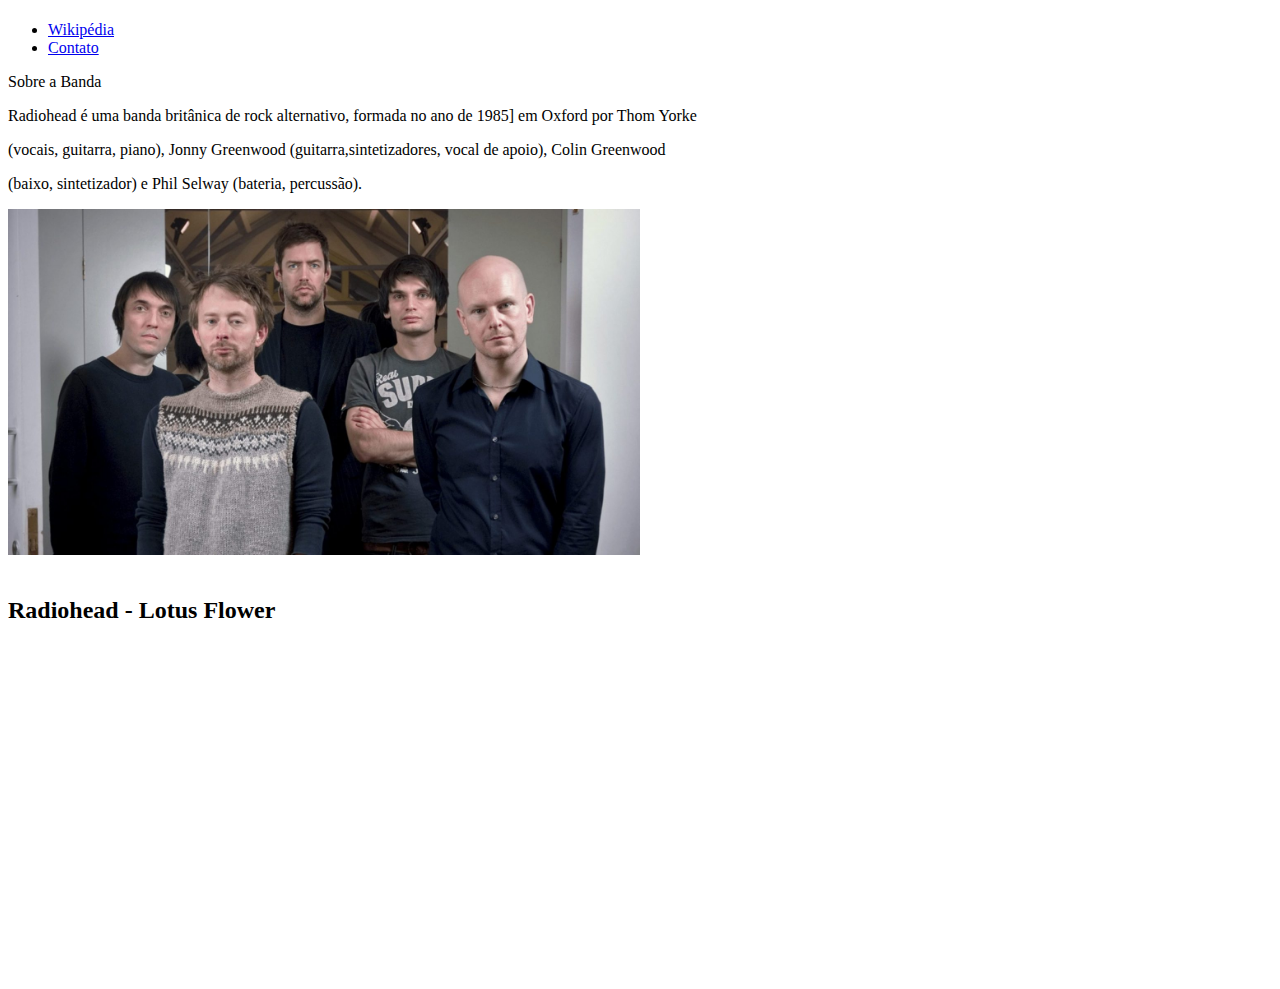
==== index.html @ 6f80be11 "Atividade 1 HTML" ====
<!DOCTYPE html>
<html lang="pt-br">
<head>
    <meta charset="UTF-8">
    <meta http-equiv="X-UA-Compatible" content="IE=edge">
    <meta name="viewport" content="width=device-width, initial-scale=1.0">
    <title>Radiohead</title>
</head>
<body>
    <h1></h1>
    <ul>
        <li>
            <a target="_blank" href="https://pt.wikipedia.org/wiki/Radiohead">Wikipédia</a>
        </li>
        <li>
            <a href="contato.html">Contato</a>
        </li>
    </ul>
<hi> Sobre a Banda</hi>
<p>Radiohead é uma banda britânica de rock alternativo, formada no ano de 1985] em Oxford por Thom Yorke </p>
<p>(vocais, guitarra, piano), Jonny Greenwood (guitarra,sintetizadores, vocal de apoio), Colin Greenwood </p>
<p>(baixo, sintetizador) e Phil Selway (bateria, percussão).</p>

<img
 src = "/radiohead.jpg" 
alt = "Foto da Banda"
width="50%"
/>

<br />
<br />
<h2> Radiohead - Lotus Flower</h2>
<br />
<iframe width="560" height="315" src="https://www.youtube.com/embed/JAhywJkalUE" title="YouTube video player" frameborder="0" allow="accelerometer; autoplay; clipboard-write; encrypted-media; gyroscope; picture-in-picture" allowfullscreen></iframe>
</body>
</html>
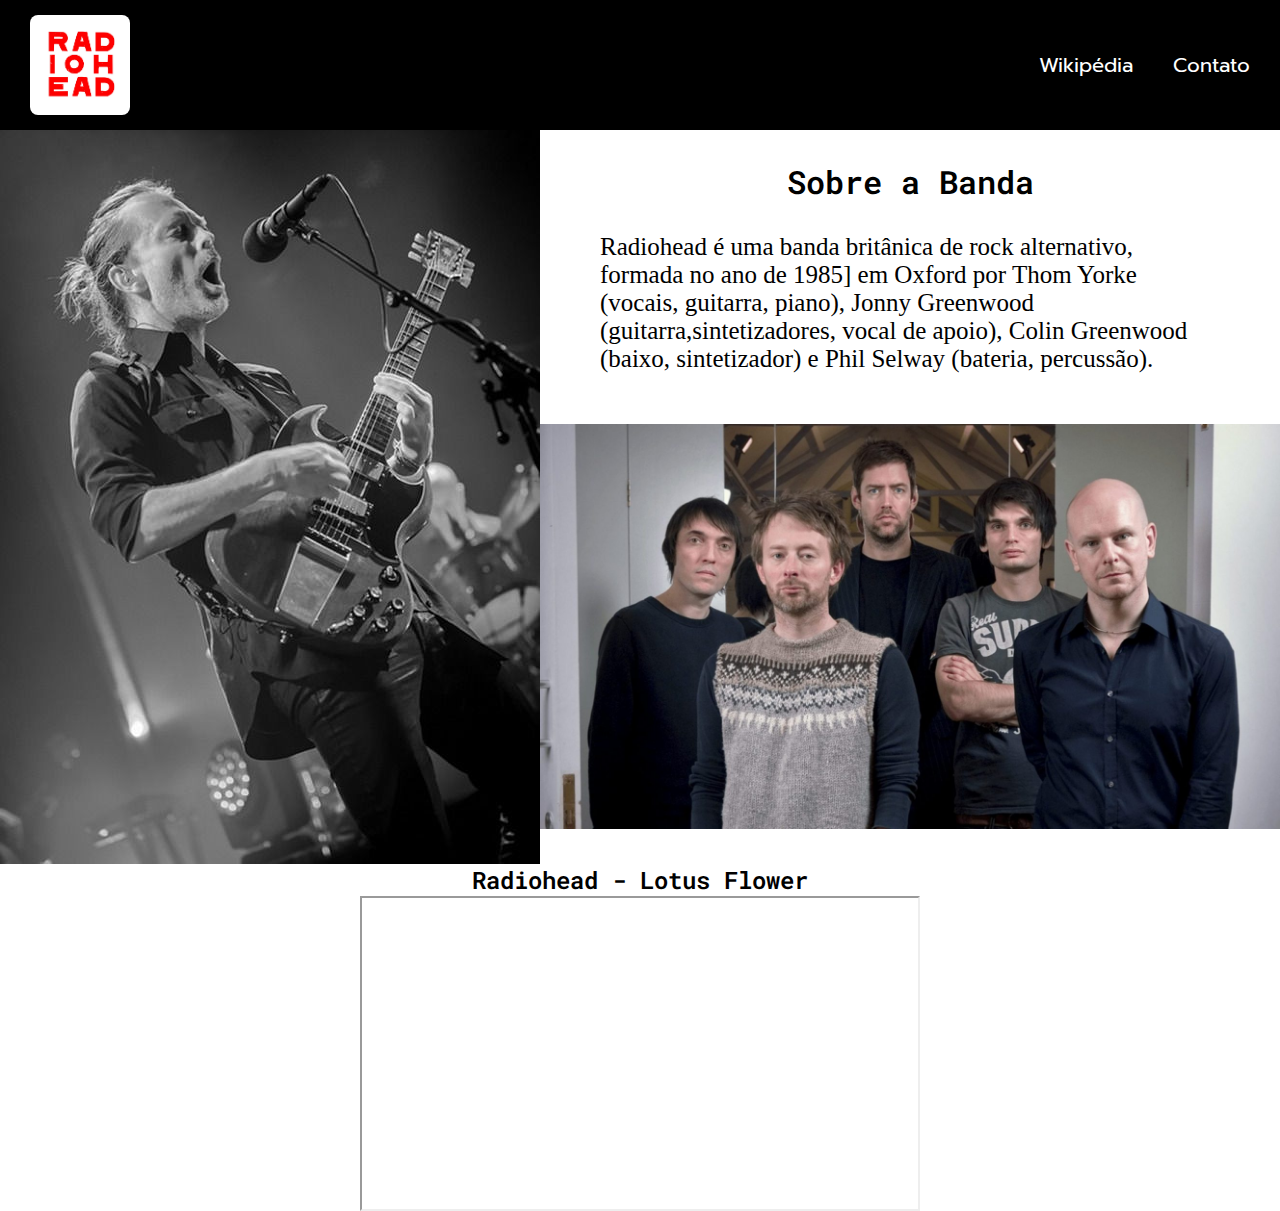
==== commit 7cf45f67: "Introdução ao CSS" ====
--- a/index.html
+++ b/index.html
@@ -4,33 +4,49 @@
     <meta charset="UTF-8">
     <meta http-equiv="X-UA-Compatible" content="IE=edge">
     <meta name="viewport" content="width=device-width, initial-scale=1.0">
+    <link rel="stylesheet" href="assets/css/style.css">
+
+    <link href="https://fonts.googleapis.com/css2?family=Prompt:wght@600&family=Roboto+Mono:wght@200;300;400;600&display=swap" rel="stylesheet">
     <title>Radiohead</title>
 </head>
 <body>
-    <h1></h1>
-    <ul>
-        <li>
-            <a target="_blank" href="https://pt.wikipedia.org/wiki/Radiohead">Wikipédia</a>
-        </li>
-        <li>
-            <a href="contato.html">Contato</a>
-        </li>
-    </ul>
-<hi> Sobre a Banda</hi>
-<p>Radiohead é uma banda britânica de rock alternativo, formada no ano de 1985] em Oxford por Thom Yorke </p>
-<p>(vocais, guitarra, piano), Jonny Greenwood (guitarra,sintetizadores, vocal de apoio), Colin Greenwood </p>
-<p>(baixo, sintetizador) e Phil Selway (bateria, percussão).</p>
+    <header>
+        <img class="logo" src="assets/img/radiohead1.jpg" alt="Logo">
+        <div class="links">
+            <ul>
+                <li>
+                    <a target="_blank" href="https://pt.wikipedia.org/wiki/Radiohead">Wikipédia</a>
+                </li>
+                <li>
+                    <a href="contato.html">Contato</a>
+                </li>
+            </ul>
+        </div>
 
-<img
- src = "/radiohead.jpg" 
-alt = "Foto da Banda"
-width="50%"
-/>
+    </header>
+    <main>
+        <img 
+        src="assets/img/thom_yorke.jpg" alt="Thom Yorke"
+        />
+        <div class= "container">
+            <div class="texto">
+                <h1> Sobre a Banda</h1>
+                <p>Radiohead é uma banda britânica de rock alternativo, formada no ano de 1985] em Oxford por Thom Yorke 
+                (vocais, guitarra, piano), Jonny Greenwood (guitarra,sintetizadores, vocal de apoio), Colin Greenwood
+                (baixo, sintetizador) e Phil Selway (bateria, percussão).
+                </p>
+            </div>
 
-<br />
-<br />
-<h2> Radiohead - Lotus Flower</h2>
-<br />
-<iframe width="560" height="315" src="https://www.youtube.com/embed/JAhywJkalUE" title="YouTube video player" frameborder="0" allow="accelerometer; autoplay; clipboard-write; encrypted-media; gyroscope; picture-in-picture" allowfullscreen></iframe>
+            <img
+            src = "/radiohead.jpg" 
+            alt = "Foto da Banda"
+            width="100%"/>
+        </div>
+
+    </main>
+    <section class="video">
+        <h2> Radiohead - Lotus Flower</h2>
+        <iframe width="560" height="315" src="https://www.youtube.com/embed/JAhywJkalUE" title="YouTube video player" frameborder="3" allow="accelerometer; autoplay; clipboard-write; encrypted-media; gyroscope; picture-in-picture" allowfullscreen></iframe>
+    </section>
 </body>
 </html>--- a/assets/css/style.css
+++ b/assets/css/style.css
@@ -0,0 +1,76 @@
+/* Estilos da página index.html*/
+
+*, *::before, *::after {
+    box-sizing: border-box;
+    margin: 0;
+    padding: 0;
+}
+body{
+    
+}
+
+header{
+    height: 130px;
+    background-color: black;
+    padding: 10px;
+    align-items: center;
+    justify-content: space-between ;
+}
+
+header, ul {
+    display: flex;
+    font-family: 'Prompt', sans-serif;
+
+}
+
+ul {
+    list-style: none;
+}
+
+.logo {
+    justify-self: flex-start;
+    height : 100px;
+    width: 100px;
+    border-radius: 8px;
+    margin: 20px;
+}
+
+li {
+    margin: 20px;
+}
+
+a, a:visited {
+    color: white;
+    text-decoration: none;
+    font-size: 20px;
+}
+
+h1, h2{
+    font-family: 'Roboto Mono', serif;
+    font-weight: 600;
+    text-align: center;
+}
+
+p {
+    margin: 30px;
+    font-size: 25px;
+}
+
+main {
+    display: flex;
+}
+
+.container {
+    overflow: hidden;
+}
+.texto {
+    height: 40%;
+    padding: 30px;
+}
+
+.video {
+    display: flex;
+    flex-direction: column;
+    align-items: center;
+}
+/* Estilos da página contato.html*/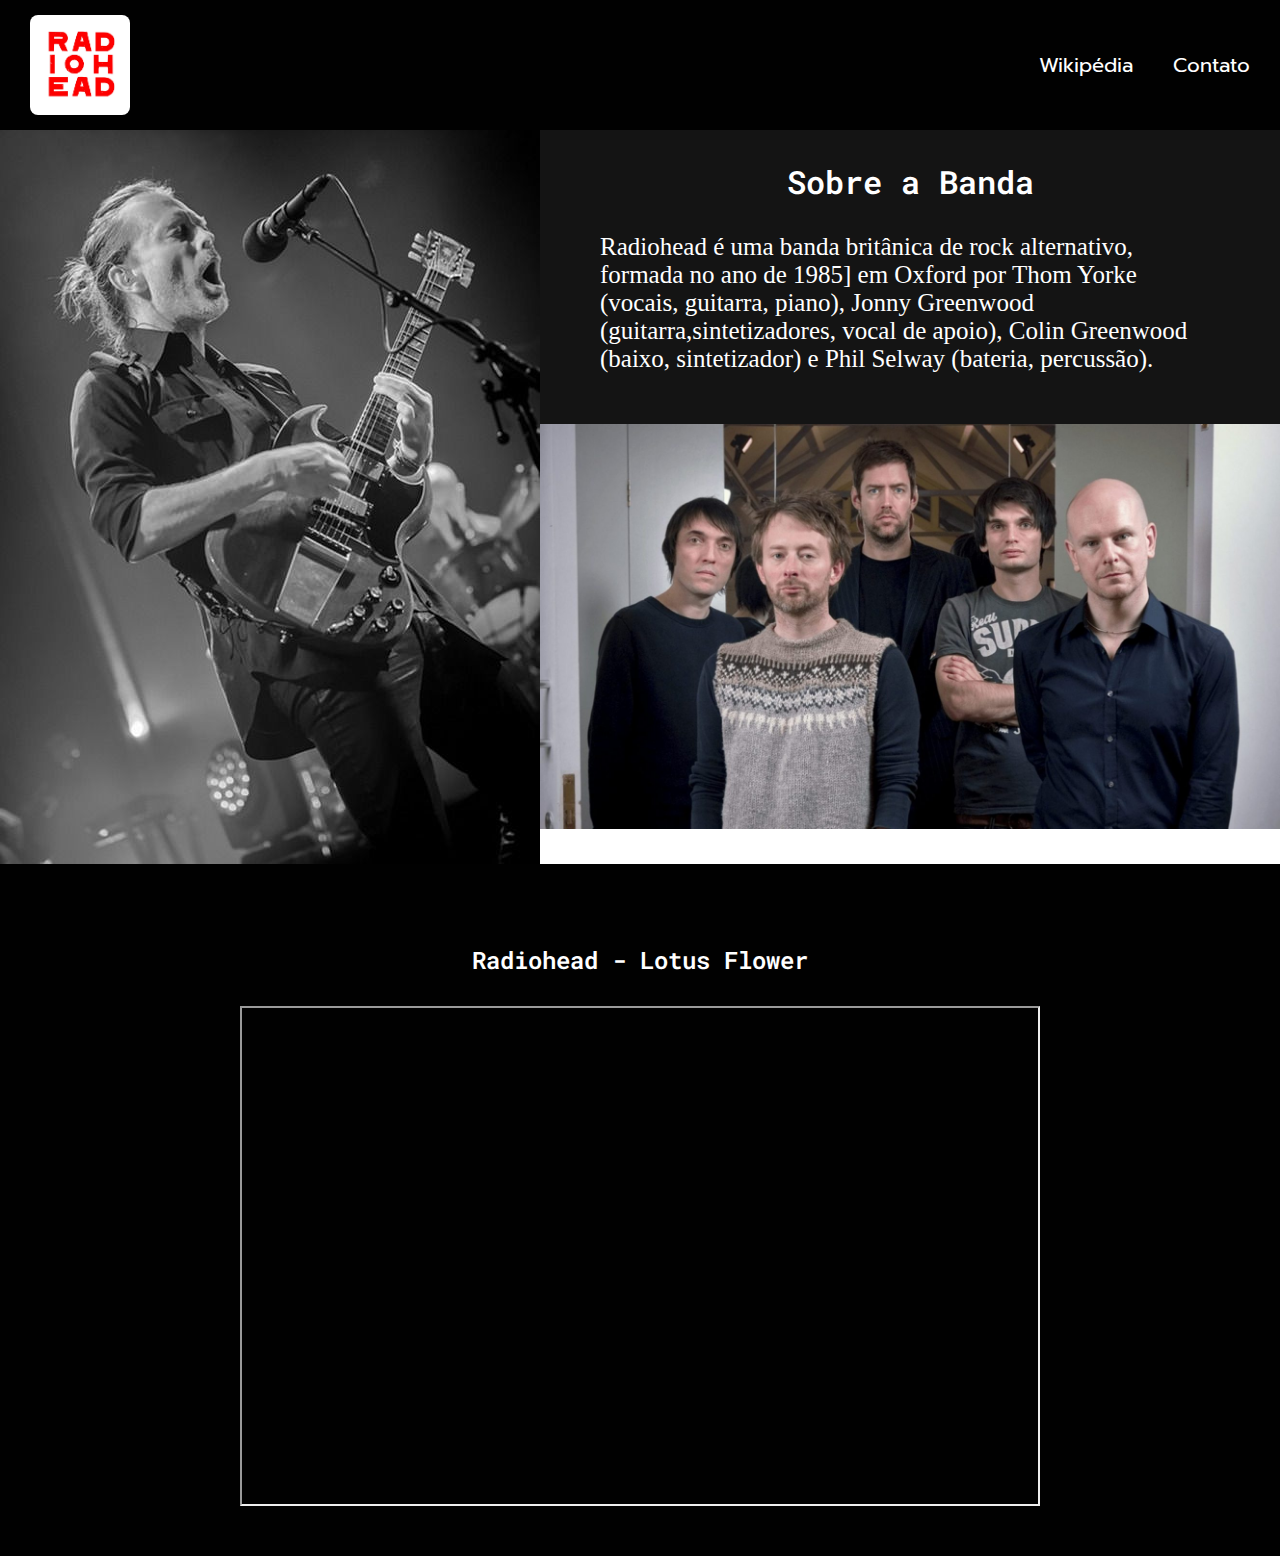
==== commit 2a93e5e5: "Estilização da página de contato" ====
--- a/index.html
+++ b/index.html
@@ -38,7 +38,7 @@
             </div>
 
             <img
-            src = "/radiohead.jpg" 
+            src = "assets/img/radiohead.jpg" 
             alt = "Foto da Banda"
             width="100%"/>
         </div>
@@ -46,7 +46,7 @@
     </main>
     <section class="video">
         <h2> Radiohead - Lotus Flower</h2>
-        <iframe width="560" height="315" src="https://www.youtube.com/embed/JAhywJkalUE" title="YouTube video player" frameborder="3" allow="accelerometer; autoplay; clipboard-write; encrypted-media; gyroscope; picture-in-picture" allowfullscreen></iframe>
+        <iframe height="500" width="800" src="https://www.youtube.com/embed/JAhywJkalUE" title="YouTube video player" frameborder="3" allow="accelerometer; autoplay; clipboard-write; encrypted-media; gyroscope; picture-in-picture" allowfullscreen></iframe>
     </section>
 </body>
 </html>--- a/assets/css/style.css
+++ b/assets/css/style.css
@@ -5,13 +5,13 @@
     margin: 0;
     padding: 0;
 }
-body{
-    
+body::before{
+
 }
 
 header{
     height: 130px;
-    background-color: black;
+    background-color: #010101;
     padding: 10px;
     align-items: center;
     justify-content: space-between ;
@@ -49,6 +49,7 @@
     font-family: 'Roboto Mono', serif;
     font-weight: 600;
     text-align: center;
+    color: white;
 }
 
 p {
@@ -66,11 +67,49 @@
 .texto {
     height: 40%;
     padding: 30px;
+    background-color: #141414;
+    color: white;
 }
 
 .video {
     display: flex;
     flex-direction: column;
     align-items: center;
+    background-color: #010101;
+    padding: 50px;
+    color: white;
 }
-/* Estilos da página contato.html*/+/* Estilos da página contato.html*/
+
+.background {
+    height: 100vh;
+    content: '';
+    position:fixed;
+    top: 0;
+    left: 0;
+    height: 100%;
+    width: 100%;
+    z-index: -1;
+    background-image: url(/assets/img/thom_yorke_contato.jpg);
+    background-size: cover;
+    background-repeat: no-repeat;
+    background-position: center;
+}
+.contato {
+    width: 75%;
+    margin: 70px;
+    display: flex;
+    justify-content: center;
+    align-items: center;
+    color: white;
+    background-color: #01010183;
+}
+
+h2 {
+    margin: 30px;
+}
+
+.main {
+    width: 100vw;
+    margin: auto;
+}